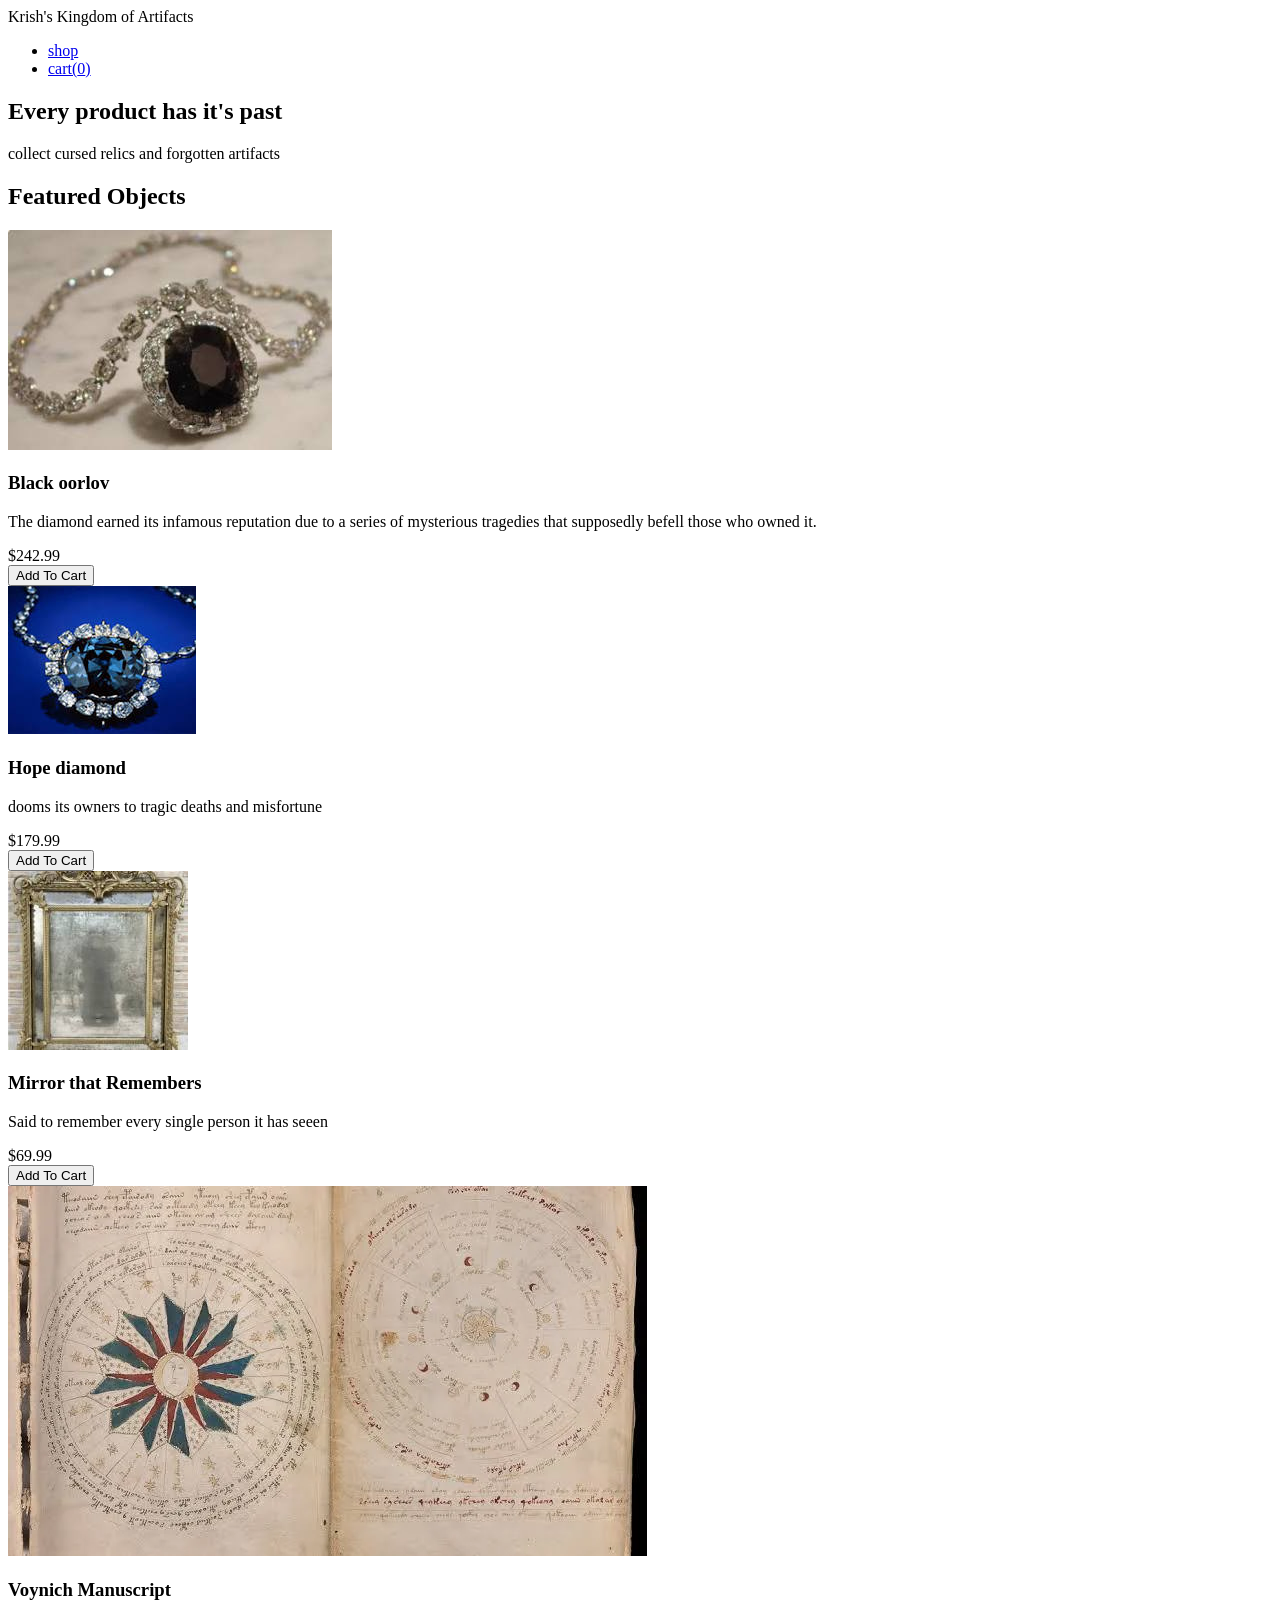
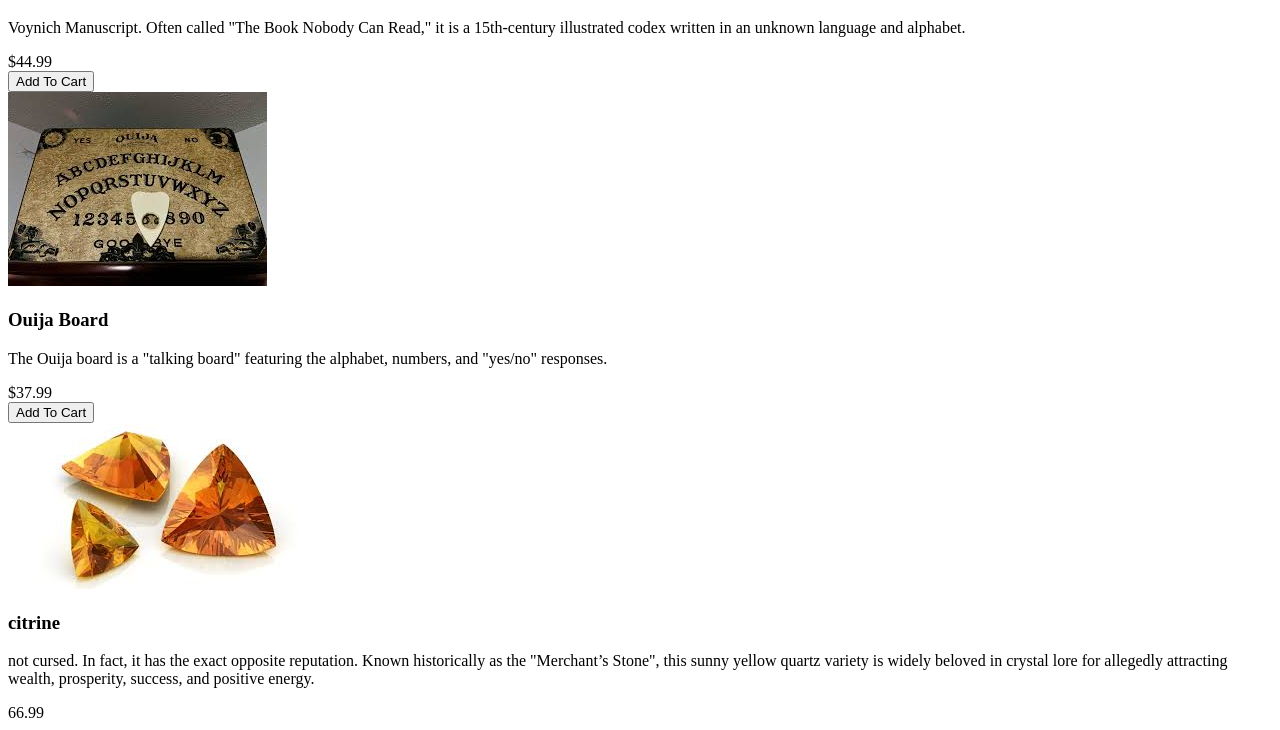
==== index.html @ 2865df6c "2nds" ====
<!DOCTYPE html>
<html lang="en">
<head>
    <meta charset="UTF-8">
    <meta name="viewport" content="width=device-width, initial-scale=1.0">
    <title>Krish's Kingdom of Artifacts</title>

    <link href="https://fonts.googleapis.com/css2?family=Cinzel:wght@400;700&display=swap" rel="stylesheet">
    <link rel="stylesheet" href="style.css">
</head>
<body>

<nav>
    <div class="name">Krish's Kingdom of Artifacts</div>
    <ul>
        <li><a href="#product">shop</a></li>
        <li><a href="cart.html" class="cart-btn">
            cart(<span id=navCount>0</span>)
        </a></li>
    </ul>
</nav>

<section class="start">
    <div>
        <h1>Every product has it's past</h1>
        <p>collect cursed relics and forgotten artifacts</p>
    </div>
</section>
<section class="products" id="products">

<h2>Featured Objects</h2>

<div class="grid">

    <div class="card">
        <img src="oorlov.png">
        <div class="content">
            <h3>Black oorlov</h3>
            <p>The diamond earned its infamous reputation due to a series of mysterious tragedies that supposedly befell those who owned it.</p>
            <div class="price">$242.99</div>
            <button class="buy">Add To Cart</button>
        </div>
    </div>

    <div class="card">
        <img src="dim.png">
        <div class="content">
            <h3>Hope diamond</h3>
            <p>dooms its owners to tragic deaths and misfortune</p>
            <div class="price">$179.99</div>
            <button class="buy">Add To Cart</button>
        </div>
    </div>

    <div class="card">
        <img src="mtr.png">
        <div class="content">
            <h3>Mirror that Remembers</h3>
            <p>Said to remember every single person it has seeen</p>
            <div class="price">$69.99</div>
            <button class="buy">Add To Cart</button>
        </div>
    </div>

    <div class="card">
        <img src="book.png">
        <div class="content">
            <h3>Voynich Manuscript</h3>
            <p>Voynich Manuscript. Often called "The Book Nobody Can Read," it is a 15th-century illustrated codex written in an unknown language and alphabet.</p>
            <div class="price">$44.99</div>
            <button class="buy">Add To Cart</button>
        </div>
    </div>

    <div class="card">
        <img src="ouija.png">
        <div class="content">
            <h3>Ouija Board</h3>
            <p>The Ouija board is a "talking board" featuring the alphabet, numbers, and "yes/no" responses.</p>
            <div class="price">$37.99</div>
            <button class="buy">Add To Cart</button>
        </div>
    </div>

    <div class="card">
        <img src="citrine.png">
        <div class="content">
            <h3>citrine</h3>
            <p>not cursed. In fact, it has the exact opposite reputation. Known historically as the "Merchant’s Stone", this sunny yellow quartz variety is widely beloved in crystal lore for allegedly attracting wealth, prosperity, success, and positive energy.</p>
            <div class="price">66.99</div>
        </div>
    </div>

</div>

</section>

<script src="script.js"></script>
</body>
</html>
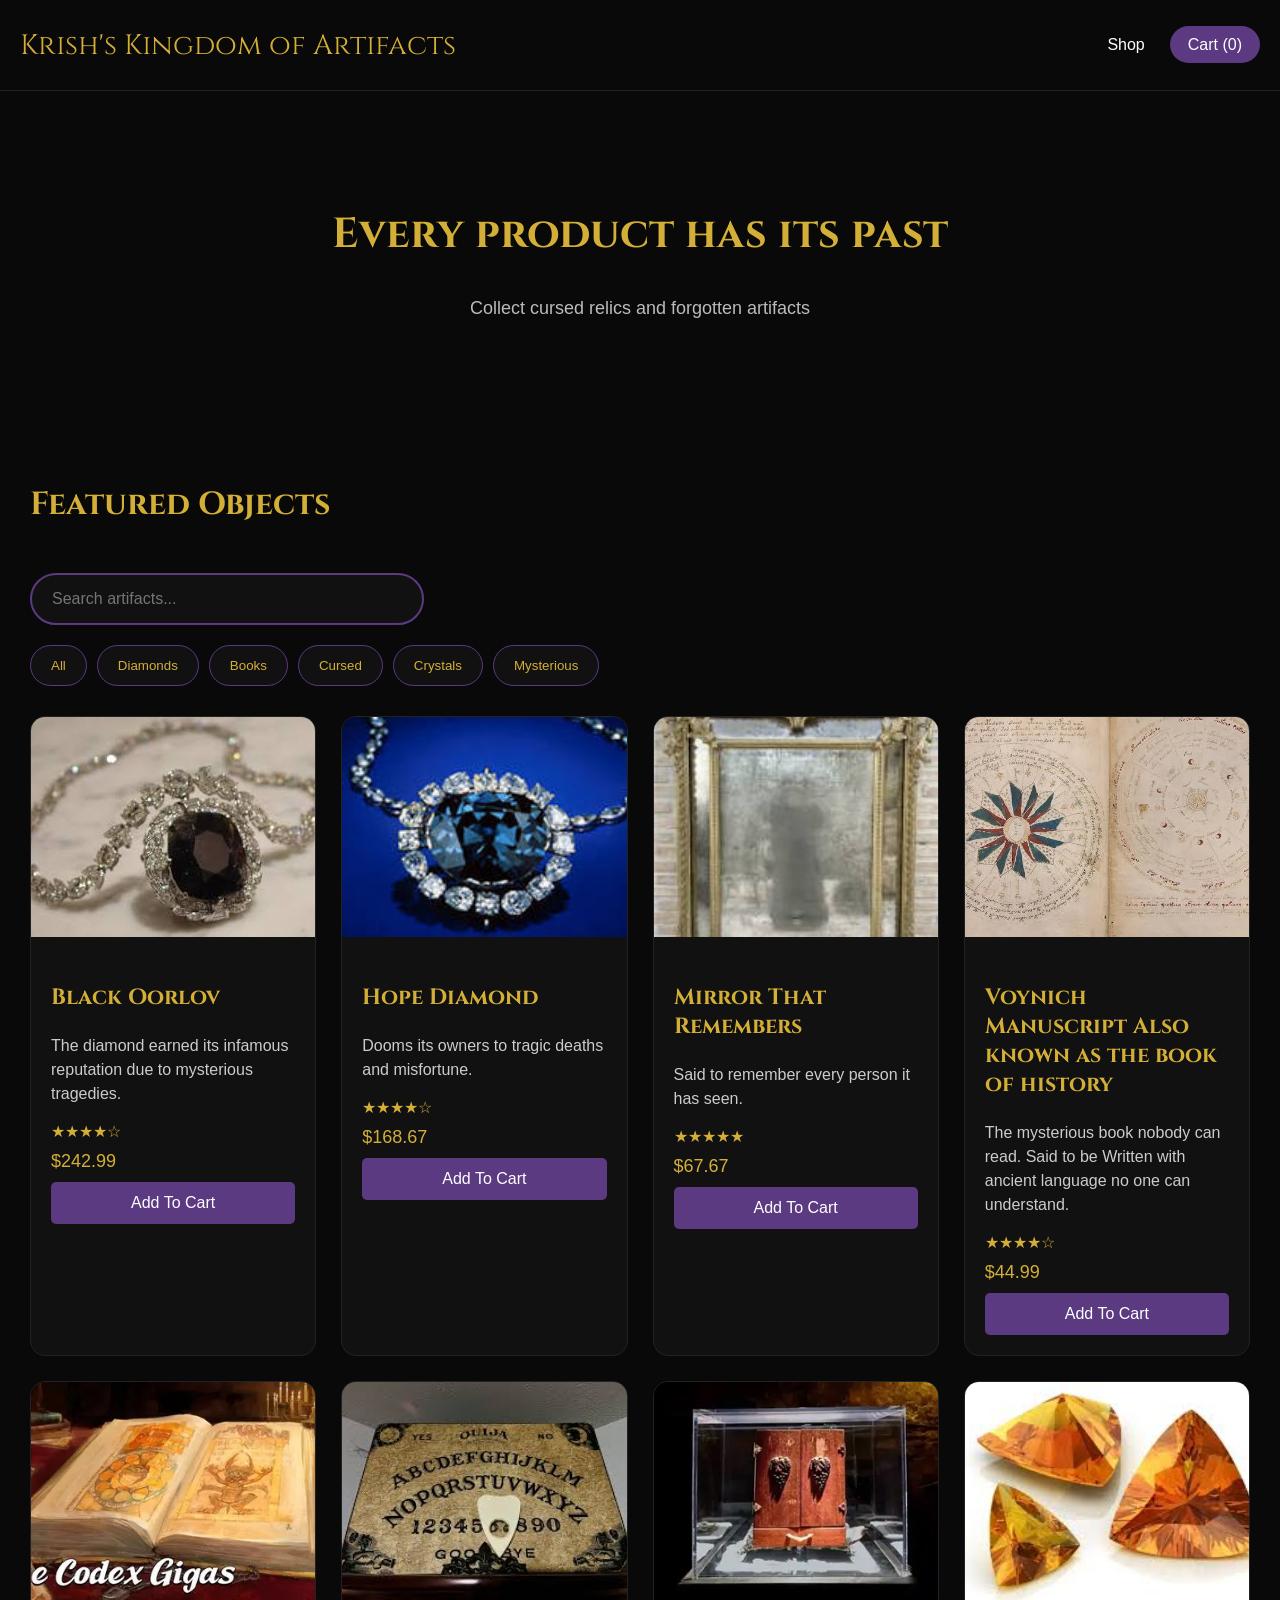
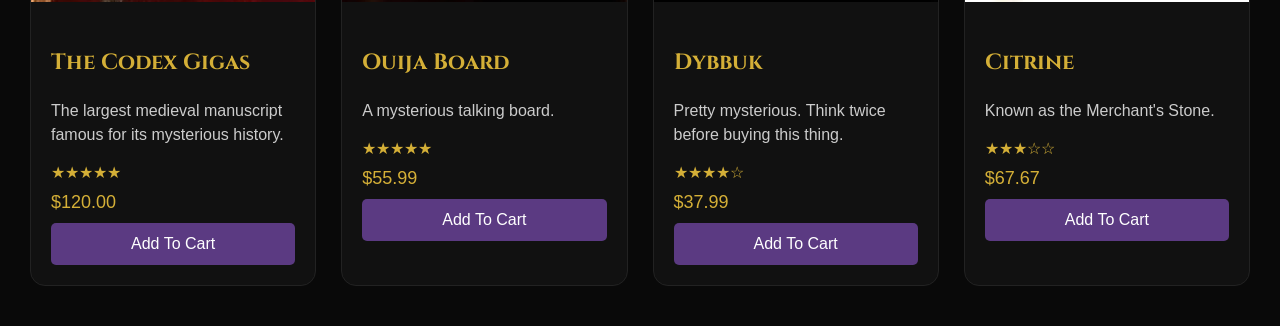
==== commit f37cd9a4: "idk i forgot what part" ====
--- a/index.html
+++ b/index.html
@@ -1,100 +1,492 @@
 <!DOCTYPE html>
 <html lang="en">
+
 <head>
-    <meta charset="UTF-8">
-    <meta name="viewport" content="width=device-width, initial-scale=1.0">
-    <title>Krish's Kingdom of Artifacts</title>
-
-    <link href="https://fonts.googleapis.com/css2?family=Cinzel:wght@400;700&display=swap" rel="stylesheet">
-    <link rel="stylesheet" href="style.css">
+
+<meta charset="UTF-8">
+<meta name="viewport" content="width=device-width, initial-scale=1.0">
+
+<title>Krish's Kingdom of Artifacts</title>
+
+<link href="https://fonts.googleapis.com/css2?family=Cinzel:wght@400;700&display=swap" rel="stylesheet">
+
+<link rel="stylesheet" href="style.css">
+
 </head>
+
+
 <body>
 
+
 <nav>
-    <div class="name">Krish's Kingdom of Artifacts</div>
-    <ul>
-        <li><a href="#product">shop</a></li>
-        <li><a href="cart.html" class="cart-btn">
-            cart(<span id=navCount>0</span>)
-        </a></li>
-    </ul>
+
+<div class="name">
+Krish's Kingdom of Artifacts
+</div>
+
+
+<ul>
+
+<li>
+<a href="#products">
+Shop
+</a>
+</li>
+
+
+<li>
+
+<a href="cart.html" class="cart-btn">
+
+Cart (<span id="navCount">0</span>)
+
+</a>
+
+</li>
+
+</ul>
+
 </nav>
 
 <section class="start">
-    <div>
-        <h1>Every product has it's past</h1>
-        <p>collect cursed relics and forgotten artifacts</p>
-    </div>
+
+
+<h1>
+Every product has its past
+</h1>
+
+
+<p>
+Collect cursed relics and forgotten artifacts
+</p>
+
+
 </section>
+
 <section class="products" id="products">
 
-<h2>Featured Objects</h2>
+
+<h2>
+Featured Objects
+</h2>
+
+
+
+<input type="text" id="search" placeholder="Search artifacts...">
+
+<div class="filters">
+
+
+<button onclick="filterProducts('all')">
+All
+</button>
+
+
+<button onclick="filterProducts('diamond')">
+Diamonds
+</button>
+
+
+<button onclick="filterProducts('book')">
+Books
+</button>
+
+
+<button onclick="filterProducts('cursed')">
+Cursed
+</button>
+
+
+<button onclick="filterProducts('crystal')">
+Crystals
+</button>
+
+
+<button onclick="filterProducts('mysterious')">
+Mysterious
+</button>
+
+
+</div>
+
+
+
+
+
 
 <div class="grid">
 
-    <div class="card">
-        <img src="oorlov.png">
-        <div class="content">
-            <h3>Black oorlov</h3>
-            <p>The diamond earned its infamous reputation due to a series of mysterious tragedies that supposedly befell those who owned it.</p>
-            <div class="price">$242.99</div>
-            <button class="buy">Add To Cart</button>
-        </div>
-    </div>
-
-    <div class="card">
-        <img src="dim.png">
-        <div class="content">
-            <h3>Hope diamond</h3>
-            <p>dooms its owners to tragic deaths and misfortune</p>
-            <div class="price">$179.99</div>
-            <button class="buy">Add To Cart</button>
-        </div>
-    </div>
-
-    <div class="card">
-        <img src="mtr.png">
-        <div class="content">
-            <h3>Mirror that Remembers</h3>
-            <p>Said to remember every single person it has seeen</p>
-            <div class="price">$69.99</div>
-            <button class="buy">Add To Cart</button>
-        </div>
-    </div>
-
-    <div class="card">
-        <img src="book.png">
-        <div class="content">
-            <h3>Voynich Manuscript</h3>
-            <p>Voynich Manuscript. Often called "The Book Nobody Can Read," it is a 15th-century illustrated codex written in an unknown language and alphabet.</p>
-            <div class="price">$44.99</div>
-            <button class="buy">Add To Cart</button>
-        </div>
-    </div>
-
-    <div class="card">
-        <img src="ouija.png">
-        <div class="content">
-            <h3>Ouija Board</h3>
-            <p>The Ouija board is a "talking board" featuring the alphabet, numbers, and "yes/no" responses.</p>
-            <div class="price">$37.99</div>
-            <button class="buy">Add To Cart</button>
-        </div>
-    </div>
-
-    <div class="card">
-        <img src="citrine.png">
-        <div class="content">
-            <h3>citrine</h3>
-            <p>not cursed. In fact, it has the exact opposite reputation. Known historically as the "Merchant’s Stone", this sunny yellow quartz variety is widely beloved in crystal lore for allegedly attracting wealth, prosperity, success, and positive energy.</p>
-            <div class="price">66.99</div>
-        </div>
-    </div>
-
-</div>
+
+
+
+
+
+
+<div class="card" data-type="diamond cursed">
+
+<img src="oorlov.png">
+
+<div class="content">
+
+<h3>
+Black Oorlov
+</h3>
+
+<p>
+The diamond earned its infamous reputation due to mysterious tragedies.
+</p>
+
+
+<div class="rating">
+★★★★☆
+</div>
+
+
+<div class="price">
+$242.99
+</div>
+
+
+<button class="buy" onclick="addItem('Black Oorlov',242.99)">
+Add To Cart
+</button>
+
+
+</div>
+
+</div>
+
+
+
+
+
+
+
+
+<div class="card" data-type="diamond cursed">
+
+<img src="dim.png">
+
+
+<div class="content">
+
+
+<h3>
+Hope Diamond
+</h3>
+
+
+<p>
+Dooms its owners to tragic deaths and misfortune.
+</p>
+
+
+<div class="rating">
+★★★★☆
+</div>
+
+
+<div class="price">
+$168.67
+</div>
+
+
+<button class="buy" onclick="addItem('Hope Diamond',168.67)">
+Add To Cart
+</button>
+
+
+</div>
+
+</div>
+
+
+
+
+
+
+
+
+<div class="card" data-type="cursed mysterious">
+
+
+<img src="mtr.png">
+
+
+<div class="content">
+
+
+<h3>
+Mirror That Remembers
+</h3>
+
+
+<p>
+Said to remember every person it has seen.
+</p>
+
+
+<div class="rating">
+★★★★★
+</div>
+
+
+<div class="price">
+$67.67
+</div>
+
+
+<button class="buy" onclick="addItem('Mirror That Remembers',67.67)">
+Add To Cart
+</button>
+
+
+</div>
+
+</div>
+
+
+
+
+
+
+
+
+<div class="card" data-type="book cursed">
+
+
+<img src="book.png">
+
+
+<div class="content">
+
+
+<h3>
+Voynich Manuscript Also known as the book of history
+</h3>
+
+
+<p>
+The mysterious book nobody can read. Said to be Written with ancient language no one can understand.
+</p>
+
+
+<div class="rating">
+★★★★☆
+</div>
+
+
+<div class="price">
+$44.99
+</div>
+
+
+<button class="buy" onclick="addItem('Voynich Manuscript',44.99)">
+Add To Cart
+</button>
+
+
+</div>
+
+</div>
+
+
+
+
+
+
+
+
+<div class="card" data-type="cursed mysterious">
+
+
+<img src="the_codex_gigas.png">
+
+
+<div class="content">
+
+
+<h3>
+The Codex Gigas
+</h3>
+
+
+<p>
+The largest medieval manuscript famous for its mysterious history.
+</p>
+
+
+<div class="rating">
+★★★★★
+</div>
+
+
+<div class="price">
+$120.00
+</div>
+
+
+<button class="buy" onclick="addItem('The Codex Gigas',120)">
+Add To Cart
+</button>
+
+
+</div>
+
+</div>
+
+
+
+
+
+
+
+
+<div class="card" data-type="cursed mysterious">
+
+
+<img src="ouija.png">
+
+
+<div class="content">
+
+
+<h3>
+Ouija Board
+</h3>
+
+
+<p>
+A mysterious talking board.
+</p>
+
+
+<div class="rating">
+★★★★★
+</div>
+
+
+<div class="price">
+$55.99
+</div>
+
+
+<button class="buy" onclick="addItem('Ouija Board',55.99)">
+Add To Cart
+</button>
+
+
+</div>
+
+</div>
+
+
+
+
+
+
+
+
+<div class="card" data-type="book cursed">
+
+
+<img src="dybbok.png">
+
+
+<div class="content">
+
+
+<h3>
+Dybbuk
+</h3>
+
+
+<p>
+Pretty mysterious. Think twice before buying this thing.
+</p>
+
+
+<div class="rating">
+★★★★☆
+</div>
+
+
+<div class="price">
+$37.99
+</div>
+
+
+<button class="buy" onclick="addItem('Dybbuk',37.99)">
+Add To Cart
+</button>
+
+
+</div>
+
+</div>
+
+
+
+
+
+
+
+
+<div class="card" data-type="crystal">
+
+
+<img src="citrine.png">
+
+
+<div class="content">
+
+
+<h3>
+Citrine
+</h3>
+
+
+<p>
+Known as the Merchant's Stone.
+</p>
+
+
+<div class="rating">
+★★★☆☆
+</div>
+
+
+<div class="price">
+$67.67
+</div>
+
+
+<button class="buy" onclick="addItem('Citrine',67.67)">
+Add To Cart
+</button>
+
+
+</div>
+
+</div>
+
+
+
+
+
+
+</div>
+
 
 </section>
 
+
+
+
+
 <script src="script.js"></script>
+
+
 </body>
+
 </html>
--- a/style.css
+++ b/style.css
@@ -0,0 +1,273 @@
+body {
+    margin: 0;
+    font-family: Arial, sans-serif;
+    background: #090909;
+    color: white;
+}
+
+nav {
+    display: flex;
+    justify-content: space-between;
+    align-items: center;
+    padding: 20px;
+    border-bottom: 1px solid #222;
+}
+
+.name {
+    font-family: Cinzel;
+    color: #d4af37;
+    font-size: 28px;
+}
+
+ul {
+    display: flex;
+    gap: 25px;
+    list-style: none;
+}
+
+a {
+    color: white;
+    text-decoration: none;
+}
+
+.cart-btn {
+    background: #5b3a82;
+    padding: 10px 18px;
+    border-radius: 20px;
+}
+
+.start {
+    text-align: center;
+    padding: 80px 20px;
+}
+
+.start h1 {
+    font-family: Cinzel;
+    font-size: 42px;
+    color: #d4af37;
+}
+
+.start p {
+    color: #bbb;
+    font-size: 18px;
+}
+
+.products {
+    padding: 40px 30px;
+}
+
+.products h2 {
+    font-family: Cinzel;
+    color: #d4af37;
+    font-size: 32px;
+}
+
+#search {
+    width: 350px;
+    max-width: 90%;
+    padding: 15px 20px;
+    background: #111;
+    color: white;
+    border: 2px solid #5b3a82;
+    border-radius: 30px;
+    outline: none;
+    font-size: 16px;
+    margin: 20px 0;
+}
+
+#search:focus {
+    border-color: #d4af37;
+    box-shadow: 0 0 15px #d4af37;
+}
+
+.filters {
+    display: flex;
+    flex-wrap: wrap;
+    gap: 10px;
+    margin-bottom: 30px;
+}
+
+.filters button {
+    background: #111;
+    color: #d4af37;
+    border: 1px solid #5b3a82;
+    padding: 12px 20px;
+    border-radius: 25px;
+    cursor: pointer;
+    transition: .3s;
+}
+
+.filters button:hover {
+    background: #5b3a82;
+    color: white;
+}
+
+.grid {
+    display: grid;
+    grid-template-columns: repeat(auto-fit, minmax(260px, 1fr));
+    gap: 25px;
+}
+
+.card {
+    background: #111;
+    border: 1px solid #222;
+    border-radius: 15px;
+    overflow: hidden;
+    transition: .3s;
+}
+
+.card:hover {
+    transform: translateY(-8px);
+    box-shadow: 0 0 25px #5b3a82;
+}
+
+.card img {
+    width: 100%;
+    height: 220px;
+    object-fit: cover;
+}
+
+.content {
+    padding: 20px;
+}
+
+.content h3 {
+    font-family: Cinzel;
+    color: #d4af37;
+    font-size: 22px;
+}
+
+.content p {
+    color: #ccc;
+    line-height: 1.5;
+}
+
+.rating {
+    color: #d4af37;
+    margin: 10px 0;
+}
+
+.price {
+    color: #d4af37;
+    font-size: 18px;
+    margin: 10px 0;
+}
+
+.buy {
+    width: 100%;
+    padding: 12px;
+    background: #5b3a82;
+    color: white;
+    border: none;
+    border-radius: 5px;
+    cursor: pointer;
+    font-size: 16px;
+}
+
+.buy:hover {
+    background: #8b5fc7;
+}
+
+.cart-page {
+    max-width: 800px;
+    margin: auto;
+    padding: 40px;
+}
+
+.cart-item {
+    display: flex;
+    justify-content: space-between;
+    background: #111;
+    padding: 15px;
+    margin-bottom: 10px;
+    border-radius: 8px;
+}
+
+.summary {
+    margin-top: 30px;
+}
+
+#customerEmail {
+    width: 300px;
+    max-width: 90%;
+    padding: 14px;
+    background: #111;
+    color: white;
+    border: 2px solid #5b3a82;
+    border-radius: 25px;
+    font-size: 16px;
+    outline: none;
+    margin: 20px 0;
+}
+
+#customerEmail:focus {
+    border-color: #d4af37;
+    box-shadow: 0 0 15px #d4af37;
+}
+
+.btn {
+    padding: 12px 20px;
+    background: #5b3a82;
+    color: white;
+    border: none;
+    cursor: pointer;
+    border-radius: 5px;
+}
+
+.btn:hover {
+    background: #8b5fc7;
+}
+
+.danger {
+    background: #8b2222;
+}
+
+.danger:hover {
+    background: #b52d2d;
+}
+
+.payment-box {
+    margin: 15px 0;
+}
+
+#paymentAmount {
+    width: 300px;
+    max-width: 90%;
+    padding: 14px;
+    background: #111;
+    color: white;
+    border: 2px solid #5b3a82;
+    border-radius: 25px;
+    font-size: 16px;
+    outline: none;
+    margin-right: 10px;
+}
+
+#paymentAmount:focus {
+    border-color: #d4af37;
+    box-shadow: 0 0 15px #d4af37;
+}
+
+#balance {
+    font-family: Cinzel;
+    color: #d4af37;
+    font-size: 20px;
+    margin: 10px 0;
+}
+
+@media (max-width: 600px) {
+
+    nav {
+        flex-direction: column;
+        gap: 15px;
+    }
+
+    .name {
+        font-size: 22px;
+    }
+
+    .start h1 {
+        font-size: 32px;
+    }
+
+}
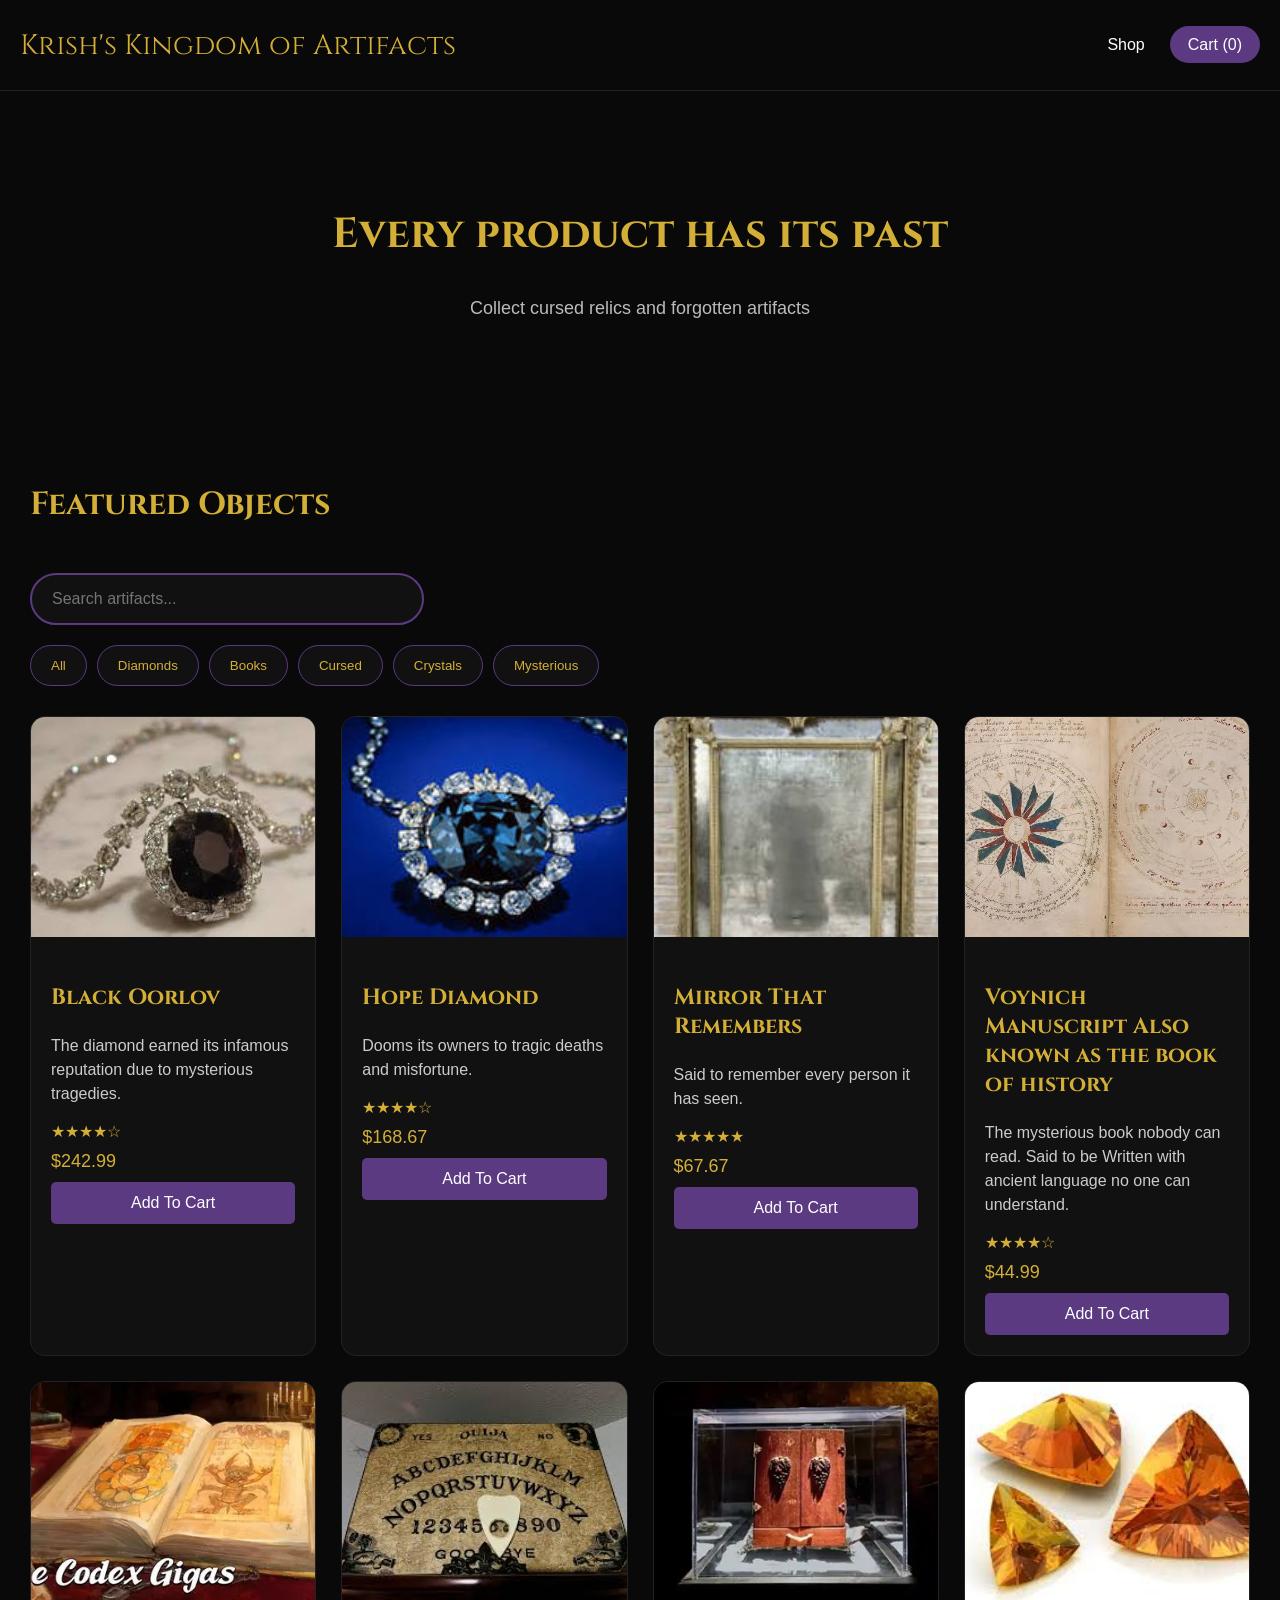
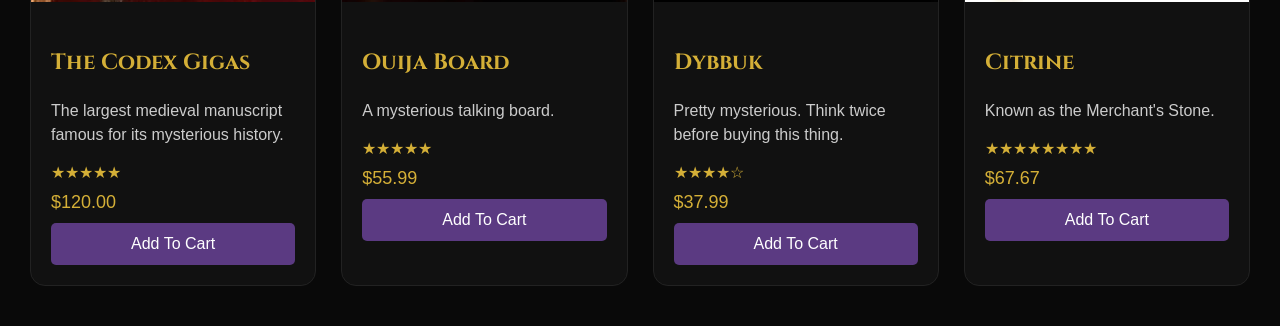
==== commit c0c12b0a: "nice one" ====
--- a/index.html
+++ b/index.html
@@ -3,488 +3,486 @@
 
 <head>
 
-<meta charset="UTF-8">
-<meta name="viewport" content="width=device-width, initial-scale=1.0">
-
-<title>Krish's Kingdom of Artifacts</title>
-
-<link href="https://fonts.googleapis.com/css2?family=Cinzel:wght@400;700&display=swap" rel="stylesheet">
-
-<link rel="stylesheet" href="style.css">
+    <meta charset="UTF-8">
+    <meta name="viewport" content="width=device-width, initial-scale=1.0">
+
+    <title>Krish's Kingdom of Artifacts</title>
+
+    <link href="https://fonts.googleapis.com/css2?family=Cinzel:wght@400;700&display=swap" rel="stylesheet">
+
+    <link rel="stylesheet" href="style.css">
 
 </head>
 
-
 <body>
 
-
-<nav>
-
-<div class="name">
-Krish's Kingdom of Artifacts
-</div>
-
-
-<ul>
-
-<li>
-<a href="#products">
-Shop
-</a>
-</li>
-
-
-<li>
-
-<a href="cart.html" class="cart-btn">
-
-Cart (<span id="navCount">0</span>)
-
-</a>
-
-</li>
-
-</ul>
-
-</nav>
-
-<section class="start">
-
-
-<h1>
-Every product has its past
-</h1>
-
-
-<p>
-Collect cursed relics and forgotten artifacts
-</p>
-
-
-</section>
-
-<section class="products" id="products">
-
-
-<h2>
-Featured Objects
-</h2>
-
-
-
-<input type="text" id="search" placeholder="Search artifacts...">
-
-<div class="filters">
-
-
-<button onclick="filterProducts('all')">
-All
-</button>
-
-
-<button onclick="filterProducts('diamond')">
-Diamonds
-</button>
-
-
-<button onclick="filterProducts('book')">
-Books
-</button>
-
-
-<button onclick="filterProducts('cursed')">
-Cursed
-</button>
-
-
-<button onclick="filterProducts('crystal')">
-Crystals
-</button>
-
-
-<button onclick="filterProducts('mysterious')">
-Mysterious
-</button>
-
-
-</div>
-
-
-
-
-
-
-<div class="grid">
-
-
-
-
-
-
-
-<div class="card" data-type="diamond cursed">
-
-<img src="oorlov.png">
-
-<div class="content">
-
-<h3>
-Black Oorlov
-</h3>
-
-<p>
-The diamond earned its infamous reputation due to mysterious tragedies.
-</p>
-
-
-<div class="rating">
-★★★★☆
-</div>
-
-
-<div class="price">
-$242.99
-</div>
-
-
-<button class="buy" onclick="addItem('Black Oorlov',242.99)">
-Add To Cart
-</button>
-
-
-</div>
-
-</div>
-
-
-
-
-
-
-
-
-<div class="card" data-type="diamond cursed">
-
-<img src="dim.png">
-
-
-<div class="content">
-
-
-<h3>
-Hope Diamond
-</h3>
-
-
-<p>
-Dooms its owners to tragic deaths and misfortune.
-</p>
-
-
-<div class="rating">
-★★★★☆
-</div>
-
-
-<div class="price">
-$168.67
-</div>
-
-
-<button class="buy" onclick="addItem('Hope Diamond',168.67)">
-Add To Cart
-</button>
-
-
-</div>
-
-</div>
-
-
-
-
-
-
-
-
-<div class="card" data-type="cursed mysterious">
-
-
-<img src="mtr.png">
-
-
-<div class="content">
-
-
-<h3>
-Mirror That Remembers
-</h3>
-
-
-<p>
-Said to remember every person it has seen.
-</p>
-
-
-<div class="rating">
-★★★★★
-</div>
-
-
-<div class="price">
-$67.67
-</div>
-
-
-<button class="buy" onclick="addItem('Mirror That Remembers',67.67)">
-Add To Cart
-</button>
-
-
-</div>
-
-</div>
-
-
-
-
-
-
-
-
-<div class="card" data-type="book cursed">
-
-
-<img src="book.png">
-
-
-<div class="content">
-
-
-<h3>
-Voynich Manuscript Also known as the book of history
-</h3>
-
-
-<p>
-The mysterious book nobody can read. Said to be Written with ancient language no one can understand.
-</p>
-
-
-<div class="rating">
-★★★★☆
-</div>
-
-
-<div class="price">
-$44.99
-</div>
-
-
-<button class="buy" onclick="addItem('Voynich Manuscript',44.99)">
-Add To Cart
-</button>
-
-
-</div>
-
-</div>
-
-
-
-
-
-
-
-
-<div class="card" data-type="cursed mysterious">
-
-
-<img src="the_codex_gigas.png">
-
-
-<div class="content">
-
-
-<h3>
-The Codex Gigas
-</h3>
-
-
-<p>
-The largest medieval manuscript famous for its mysterious history.
-</p>
-
-
-<div class="rating">
-★★★★★
-</div>
-
-
-<div class="price">
-$120.00
-</div>
-
-
-<button class="buy" onclick="addItem('The Codex Gigas',120)">
-Add To Cart
-</button>
-
-
-</div>
-
-</div>
-
-
-
-
-
-
-
-
-<div class="card" data-type="cursed mysterious">
-
-
-<img src="ouija.png">
-
-
-<div class="content">
-
-
-<h3>
-Ouija Board
-</h3>
-
-
-<p>
-A mysterious talking board.
-</p>
-
-
-<div class="rating">
-★★★★★
-</div>
-
-
-<div class="price">
-$55.99
-</div>
-
-
-<button class="buy" onclick="addItem('Ouija Board',55.99)">
-Add To Cart
-</button>
-
-
-</div>
-
-</div>
-
-
-
-
-
-
-
-
-<div class="card" data-type="book cursed">
-
-
-<img src="dybbok.png">
-
-
-<div class="content">
-
-
-<h3>
-Dybbuk
-</h3>
-
-
-<p>
-Pretty mysterious. Think twice before buying this thing.
-</p>
-
-
-<div class="rating">
-★★★★☆
-</div>
-
-
-<div class="price">
-$37.99
-</div>
-
-
-<button class="buy" onclick="addItem('Dybbuk',37.99)">
-Add To Cart
-</button>
-
-
-</div>
-
-</div>
-
-
-
-
-
-
-
-
-<div class="card" data-type="crystal">
-
-
-<img src="citrine.png">
-
-
-<div class="content">
-
-
-<h3>
-Citrine
-</h3>
-
-
-<p>
-Known as the Merchant's Stone.
-</p>
-
-
-<div class="rating">
-★★★☆☆
-</div>
-
-
-<div class="price">
-$67.67
-</div>
-
-
-<button class="buy" onclick="addItem('Citrine',67.67)">
-Add To Cart
-</button>
-
-
-</div>
-
-</div>
-
-
-
-
-
-
-</div>
-
-
-</section>
-
-
-
-
-
-<script src="script.js"></script>
+    <nav>
+
+        <div class="name">
+            Krish's Kingdom of Artifacts
+        </div>
+
+        <ul>
+
+            <li>
+                <a href="#products">
+                    Shop
+                </a>
+            </li>
+
+
+            <li>
+
+                <a href="cart.html" class="cart-btn">
+
+                    Cart (<span id="navCount">0</span>)
+
+                </a>
+
+            </li>
+
+        </ul>
+
+    </nav>
+
+    <section class="start">
+
+
+        <h1>
+            Every product has its past
+        </h1>
+
+
+        <p>
+            Collect cursed relics and forgotten artifacts
+        </p>
+
+
+    </section>
+
+    <section class="products" id="products">
+
+
+        <h2>
+            Featured Objects
+        </h2>
+
+
+
+        <input type="text" id="search" placeholder="Search artifacts...">
+
+        <div class="filters">
+
+
+            <button onclick="filterProducts('all')">
+                All
+            </button>
+
+
+            <button onclick="filterProducts('diamond')">
+                Diamonds
+            </button>
+
+
+            <button onclick="filterProducts('book')">
+                Books
+            </button>
+
+
+            <button onclick="filterProducts('cursed')">
+                Cursed
+            </button>
+
+
+            <button onclick="filterProducts('crystal')">
+                Crystals
+            </button>
+
+
+            <button onclick="filterProducts('mysterious')">
+                Mysterious
+            </button>
+
+
+        </div>
+
+
+
+
+
+
+        <div class="grid">
+
+
+
+
+
+
+
+            <div class="card" data-type="diamond cursed">
+
+                <img src="oorlov.png">
+
+                <div class="content">
+
+                    <h3>
+                        Black Oorlov
+                    </h3>
+
+                    <p>
+                        The diamond earned its infamous reputation due to mysterious tragedies.
+                    </p>
+
+
+                    <div class="rating">
+                        ★★★★☆
+                    </div>
+
+
+                    <div class="price">
+                        $242.99
+                    </div>
+
+
+                    <button class="buy" onclick="addItem('Black Oorlov',242.99)">
+                        Add To Cart
+                    </button>
+
+
+                </div>
+
+            </div>
+
+
+
+
+
+
+
+
+            <div class="card" data-type="diamond cursed">
+
+                <img src="dim.png">
+
+
+                <div class="content">
+
+
+                    <h3>
+                        Hope Diamond
+                    </h3>
+
+
+                    <p>
+                        Dooms its owners to tragic deaths and misfortune.
+                    </p>
+
+
+                    <div class="rating">
+                        ★★★★☆
+                    </div>
+
+
+                    <div class="price">
+                        $168.67
+                    </div>
+
+
+                    <button class="buy" onclick="addItem('Hope Diamond',168.67)">
+                        Add To Cart
+                    </button>
+
+
+                </div>
+
+            </div>
+
+
+
+
+
+
+
+
+            <div class="card" data-type="cursed mysterious">
+
+
+                <img src="mtr.png">
+
+
+                <div class="content">
+
+
+                    <h3>
+                        Mirror That Remembers
+                    </h3>
+
+
+                    <p>
+                        Said to remember every person it has seen.
+                    </p>
+
+
+                    <div class="rating">
+                        ★★★★★
+                    </div>
+
+
+                    <div class="price">
+                        $67.67
+                    </div>
+
+
+                    <button class="buy" onclick="addItem('Mirror That Remembers',67.67)">
+                        Add To Cart
+                    </button>
+
+
+                </div>
+
+            </div>
+
+
+
+
+
+
+
+
+            <div class="card" data-type="book cursed">
+
+
+                <img src="book.png">
+
+
+                <div class="content">
+
+
+                    <h3>
+                        Voynich Manuscript Also known as the book of history
+                    </h3>
+
+
+                    <p>
+                        The mysterious book nobody can read. Said to be Written with ancient language no one can
+                        understand.
+                    </p>
+
+
+                    <div class="rating">
+                        ★★★★☆
+                    </div>
+
+
+                    <div class="price">
+                        $44.99
+                    </div>
+
+
+                    <button class="buy" onclick="addItem('Voynich Manuscript',44.99)">
+                        Add To Cart
+                    </button>
+
+
+                </div>
+
+            </div>
+
+
+
+
+
+
+
+
+            <div class="card" data-type="cursed mysterious">
+
+
+                <img src="the_codex_gigas.png">
+
+
+                <div class="content">
+
+
+                    <h3>
+                        The Codex Gigas
+                    </h3>
+
+
+                    <p>
+                        The largest medieval manuscript famous for its mysterious history.
+                    </p>
+
+
+                    <div class="rating">
+                        ★★★★★
+                    </div>
+
+
+                    <div class="price">
+                        $120.00
+                    </div>
+
+
+                    <button class="buy" onclick="addItem('The Codex Gigas',120)">
+                        Add To Cart
+                    </button>
+
+
+                </div>
+
+            </div>
+
+
+
+
+
+
+
+
+            <div class="card" data-type="cursed mysterious">
+
+
+                <img src="ouija.png">
+
+
+                <div class="content">
+
+
+                    <h3>
+                        Ouija Board
+                    </h3>
+
+
+                    <p>
+                        A mysterious talking board.
+                    </p>
+
+
+                    <div class="rating">
+                        ★★★★★
+                    </div>
+
+
+                    <div class="price">
+                        $55.99
+                    </div>
+
+
+                    <button class="buy" onclick="addItem('Ouija Board',55.99)">
+                        Add To Cart
+                    </button>
+
+
+                </div>
+
+            </div>
+
+
+
+
+
+
+
+
+            <div class="card" data-type="book cursed">
+
+
+                <img src="dybbok.png">
+
+
+                <div class="content">
+
+
+                    <h3>
+                        Dybbuk
+                    </h3>
+
+
+                    <p>
+                        Pretty mysterious. Think twice before buying this thing.
+                    </p>
+
+
+                    <div class="rating">
+                        ★★★★☆
+                    </div>
+
+
+                    <div class="price">
+                        $37.99
+                    </div>
+
+
+                    <button class="buy" onclick="addItem('Dybbuk',37.99)">
+                        Add To Cart
+                    </button>
+
+
+                </div>
+
+            </div>
+
+
+
+
+
+
+
+
+            <div class="card" data-type="crystal">
+
+
+                <img src="citrine.png">
+
+
+                <div class="content">
+
+
+                    <h3>
+                        Citrine
+                    </h3>
+
+
+                    <p>
+                        Known as the Merchant's Stone.
+                    </p>
+
+
+                    <div class="rating">
+                        ★★★★★★★★
+                    </div>
+
+
+                    <div class="price">
+                        $67.67
+                    </div>
+
+
+                    <button class="buy" onclick="addItem('Citrine',67.67)">
+                        Add To Cart
+                    </button>
+
+
+                </div>
+
+            </div>
+
+
+
+
+
+
+        </div>
+
+
+    </section>
+
+
+
+
+
+    <script src="script.js"></script>
 
 
 </body>
